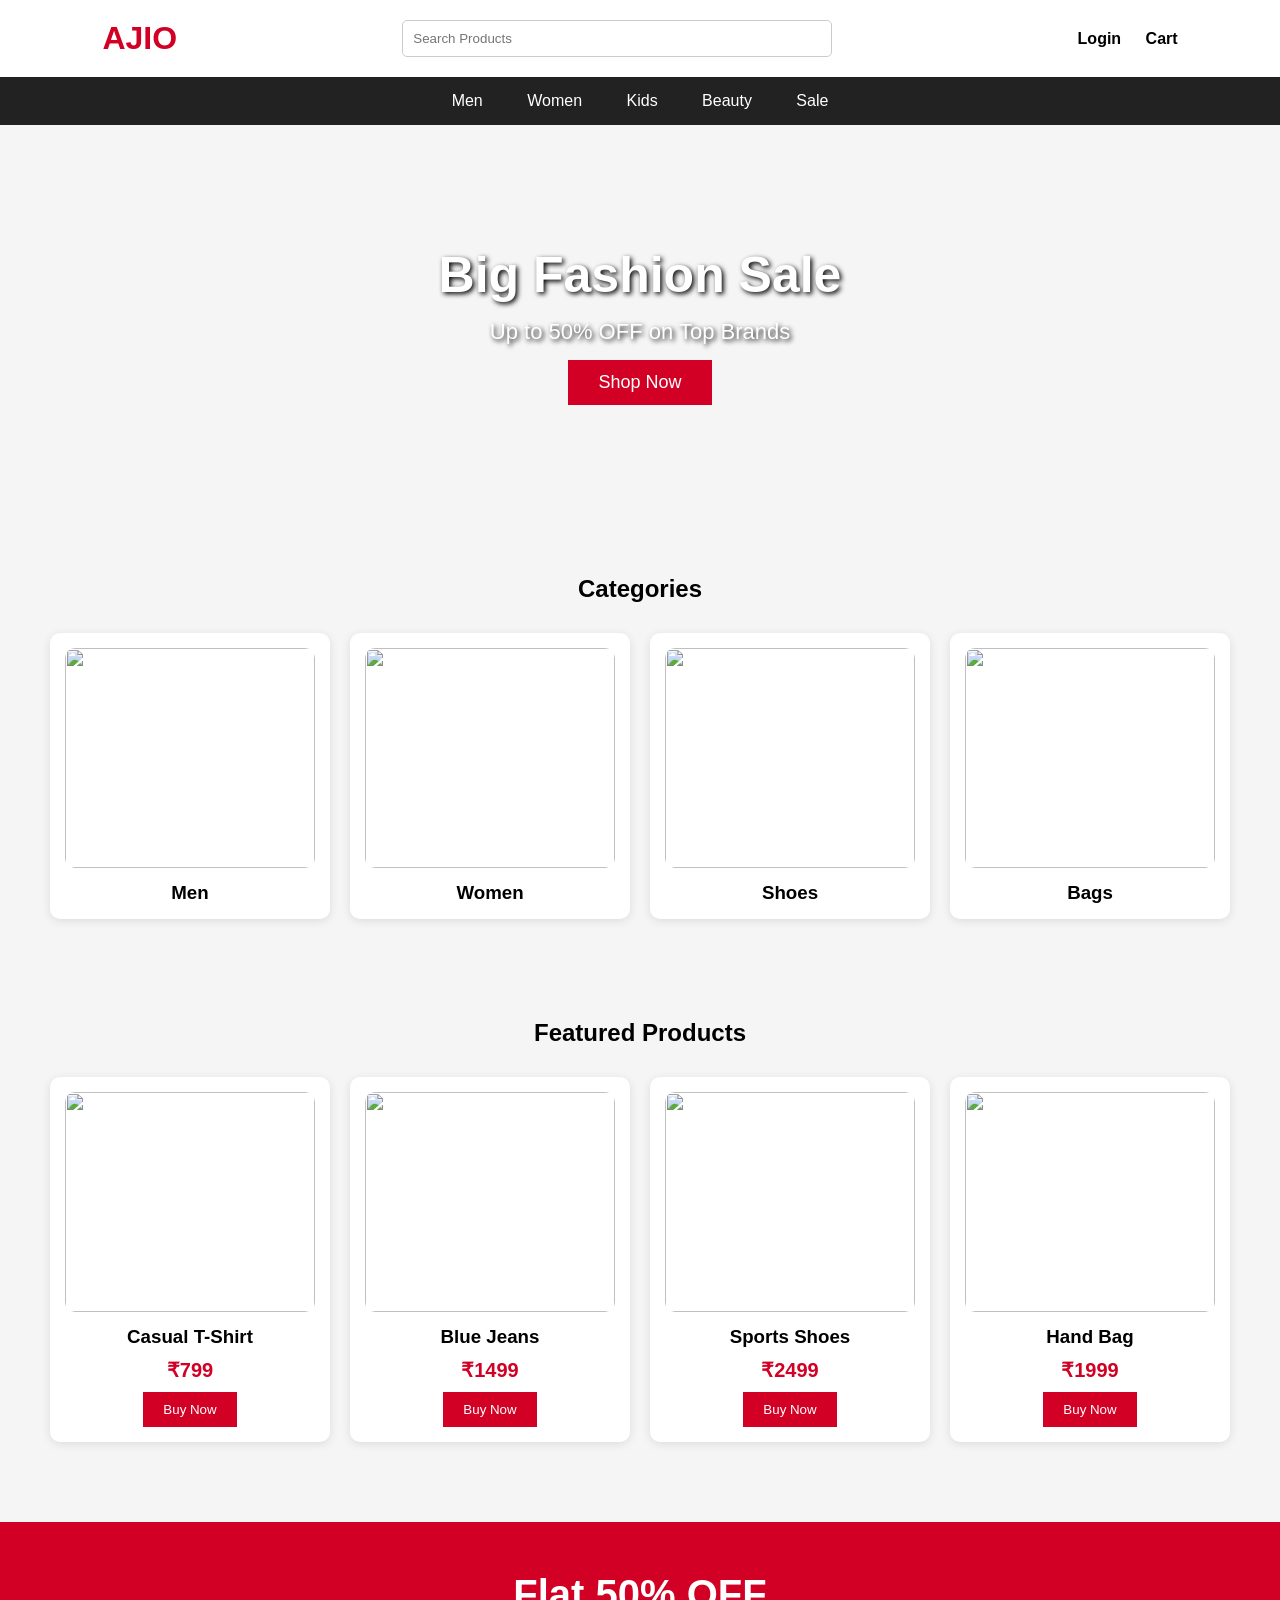
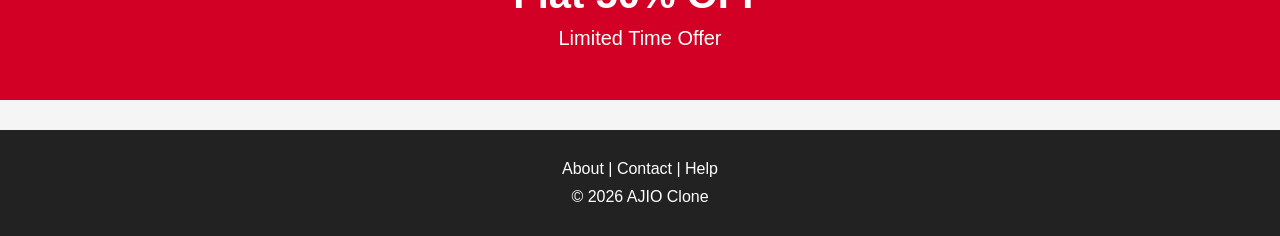
==== index.html @ fbafafcf "Rename index2.html to index.html" ====
<!DOCTYPE html>
<html lang="en">
<head>
<meta charset="UTF-8">
<meta name="viewport" content="width=device-width, initial-scale=1.0">
<title>AJIO Clone</title>
<link rel="stylesheet" href="style2.css">
</head>
<body>

<!-- Header -->
<header>
    <div class="logo">AJIO</div>

    <input type="text" placeholder="Search Products">

    <div class="menu">
        <a href="#">Login</a>
        <a href="#">Cart</a>
    </div>
</header>

<!-- Navigation -->
<nav>
    <a href="#">Men</a>
    <a href="#">Women</a>
    <a href="#">Kids</a>
    <a href="#">Beauty</a>
    <a href="#">Sale</a>
</nav>

<!-- Hero Section -->
<section class="hero">
    <h1>Big Fashion Sale</h1>
    <p>Up to 50% OFF on Top Brands</p>
    <button>Shop Now</button>
</section>

<!-- Categories -->
<section class="categories">

<h2>Categories</h2>

<div class="category-box">

<div class="card">
<img src="https://images.unsplash.com/photo-1512436991641-6745cdb1723f?w=300" alt="">
<h3>Men</h3>
</div>

<div class="card">
<img src="https://images.unsplash.com/photo-1496747611176-843222e1e57c?w=300" alt="">
<h3>Women</h3>
</div>

<div class="card">
<img src="https://images.unsplash.com/photo-1542291026-7eec264c27ff?w=300" alt="">
<h3>Shoes</h3>
</div>

<div class="card">
<img src="https://images.unsplash.com/photo-1584917865442-de89df76afd3?w=300" alt="">
<h3>Bags</h3>
</div>

</div>

</section>

<!-- Products -->

<section class="products">

<h2>Featured Products</h2>

<div class="product-box">

<div class="product">
<img src="https://images.unsplash.com/photo-1521572163474-6864f9cf17ab?w=300" alt="">
<h3>Casual T-Shirt</h3>
<p>₹799</p>
<button>Buy Now</button>
</div>

<div class="product">
<img src="https://images.unsplash.com/photo-1541099649105-f69ad21f3246?w=300" alt="">
<h3>Blue Jeans</h3>
<p>₹1499</p>
<button>Buy Now</button>
</div>

<div class="product">
<img src="https://images.unsplash.com/photo-1542291026-7eec264c27ff?w=300" alt="">
<h3>Sports Shoes</h3>
<p>₹2499</p>
<button>Buy Now</button>
</div>

<div class="product">
<img src="https://images.unsplash.com/photo-1584917865442-de89df76afd3?w=300" alt="">
<h3>Hand Bag</h3>
<p>₹1999</p>
<button>Buy Now</button>
</div>

</div>

</section>

<!-- Offer -->

<section class="offer">

<h2>Flat 50% OFF</h2>
<p>Limited Time Offer</p>

</section>

<!-- Footer -->

<footer>

<p>About | Contact | Help</p>

<p>© 2026 AJIO Clone</p>

</footer>

</body>
</html>
---- style2.css ----
*{
margin:0;
padding:0;
box-sizing:border-box;
font-family:Arial,sans-serif;
}

body{
background:#f5f5f5;
}

/* Header */

header{
background:white;
display:flex;
justify-content:space-between;
align-items:center;
padding:20px 8%;
box-shadow:0 2px 5px rgba(0,0,0,.1);
}

.logo{
font-size:32px;
font-weight:bold;
color:#d10024;
}

header input{
width:40%;
padding:10px;
border:1px solid #ccc;
border-radius:5px;
}

.menu a{
text-decoration:none;
color:black;
margin-left:20px;
font-weight:bold;
}

/* Navigation */

nav{
background:#222;
text-align:center;
padding:15px;
}

nav a{
color:white;
text-decoration:none;
margin:0 20px;
}

nav a:hover{
color:#ff4d4d;
}

/* Hero */

.hero{
height:400px;
background:url("https://images.unsplash.com/photo-1441986300917-64674bd600d8?w=1200") center/cover;
display:flex;
flex-direction:column;
justify-content:center;
align-items:center;
color:white;
text-shadow:2px 2px 5px black;
}

.hero h1{
font-size:50px;
}

.hero p{
font-size:22px;
margin:15px;
}

.hero button{
padding:12px 30px;
background:#d10024;
color:white;
border:none;
cursor:pointer;
font-size:18px;
}

/* Categories */

.categories{
padding:50px;
text-align:center;
}

.category-box{
display:grid;
grid-template-columns:repeat(4,1fr);
gap:20px;
margin-top:30px;
}

.card{
background:white;
padding:15px;
border-radius:10px;
box-shadow:0 2px 10px rgba(0,0,0,.1);
}

.card img{
width:100%;
height:220px;
object-fit:cover;
border-radius:10px;
}

.card h3{
margin-top:10px;
}

/* Products */

.products{
padding:50px;
text-align:center;
}

.product-box{
display:grid;
grid-template-columns:repeat(4,1fr);
gap:20px;
margin-top:30px;
}

.product{
background:white;
padding:15px;
border-radius:10px;
box-shadow:0 2px 10px rgba(0,0,0,.1);
}

.product img{
width:100%;
height:220px;
object-fit:cover;
border-radius:10px;
}

.product h3{
margin:10px 0;
}

.product p{
font-size:20px;
font-weight:bold;
color:#d10024;
}

.product button{
margin-top:10px;
padding:10px 20px;
background:#d10024;
color:white;
border:none;
cursor:pointer;
}

/* Offer */

.offer{
background:#d10024;
color:white;
text-align:center;
padding:50px;
margin-top:30px;
}

.offer h2{
font-size:40px;
}

.offer p{
font-size:20px;
margin-top:10px;
}

/* Footer */

footer{
background:#222;
color:white;
text-align:center;
padding:20px;
margin-top:30px;
}

footer p{
margin:10px;
}

/* Responsive */

@media(max-width:768px){

header{
flex-direction:column;
gap:15px;
}

header input{
width:100%;
}

.category-box,
.product-box{
grid-template-columns:repeat(2,1fr);
}

.hero h1{
font-size:35px;
}

}

@media(max-width:500px){

.category-box,
.product-box{
grid-template-columns:1fr;
}

nav a{
display:block;
margin:10px 0;
}

.hero{
height:300px;
}

.hero h1{
font-size:28px;
}

.hero p{
font-size:18px;
}

}
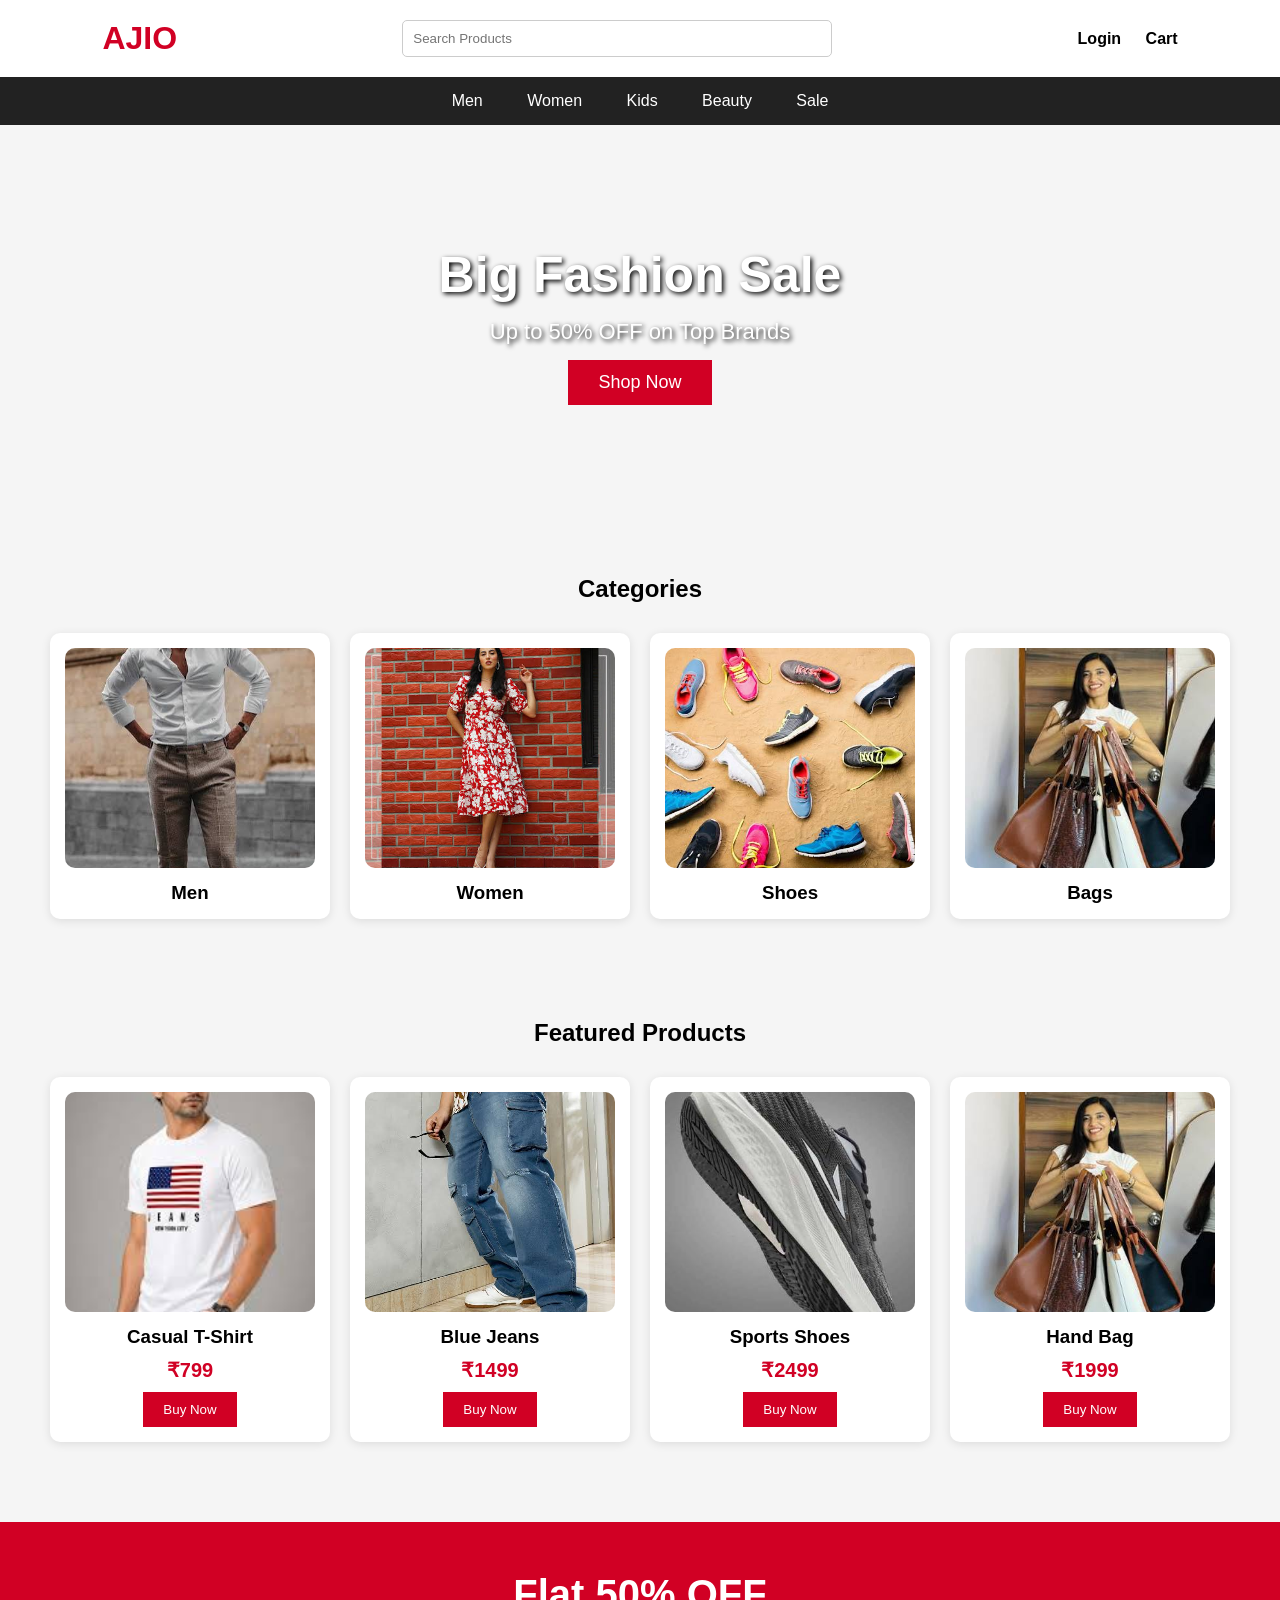
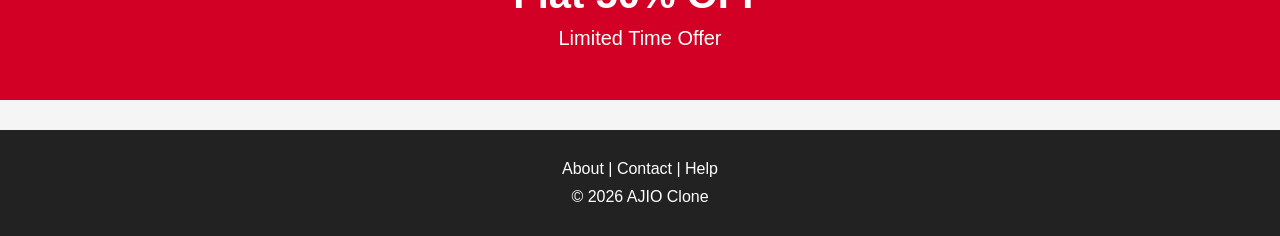
==== commit 2ea74177: "Images added" ====
--- a/index.html
+++ b/index.html
@@ -44,22 +44,22 @@
 <div class="category-box">
 
 <div class="card">
-<img src="https://images.unsplash.com/photo-1512436991641-6745cdb1723f?w=300" alt="">
+<img src="men.jpg" alt="Men">
 <h3>Men</h3>
 </div>
 
 <div class="card">
-<img src="https://images.unsplash.com/photo-1496747611176-843222e1e57c?w=300" alt="">
+<img src="women.jpg" alt="Women">
 <h3>Women</h3>
 </div>
 
 <div class="card">
-<img src="https://images.unsplash.com/photo-1542291026-7eec264c27ff?w=300" alt="">
+<img src="shoes.jpg" alt="">
 <h3>Shoes</h3>
 </div>
 
 <div class="card">
-<img src="https://images.unsplash.com/photo-1584917865442-de89df76afd3?w=300" alt="">
+<img src="bags.jpg" alt="">
 <h3>Bags</h3>
 </div>
 
@@ -76,28 +76,28 @@
 <div class="product-box">
 
 <div class="product">
-<img src="https://images.unsplash.com/photo-1521572163474-6864f9cf17ab?w=300" alt="">
+<img src="casuals.jpg" alt="T-Shirt">
 <h3>Casual T-Shirt</h3>
 <p>₹799</p>
 <button>Buy Now</button>
 </div>
 
 <div class="product">
-<img src="https://images.unsplash.com/photo-1541099649105-f69ad21f3246?w=300" alt="">
+<img src="jeans.jpg" alt="Blue Jeans">
 <h3>Blue Jeans</h3>
 <p>₹1499</p>
 <button>Buy Now</button>
 </div>
 
 <div class="product">
-<img src="https://images.unsplash.com/photo-1542291026-7eec264c27ff?w=300" alt="">
+<img src="sports.jpg" alt="Sports Shoes">
 <h3>Sports Shoes</h3>
 <p>₹2499</p>
 <button>Buy Now</button>
 </div>
 
 <div class="product">
-<img src="https://images.unsplash.com/photo-1584917865442-de89df76afd3?w=300" alt="">
+<img src="bags.jpg" alt="Handbag">
 <h3>Hand Bag</h3>
 <p>₹1999</p>
 <button>Buy Now</button>
@@ -127,4 +127,4 @@
 </footer>
 
 </body>
-</html>
+</html>
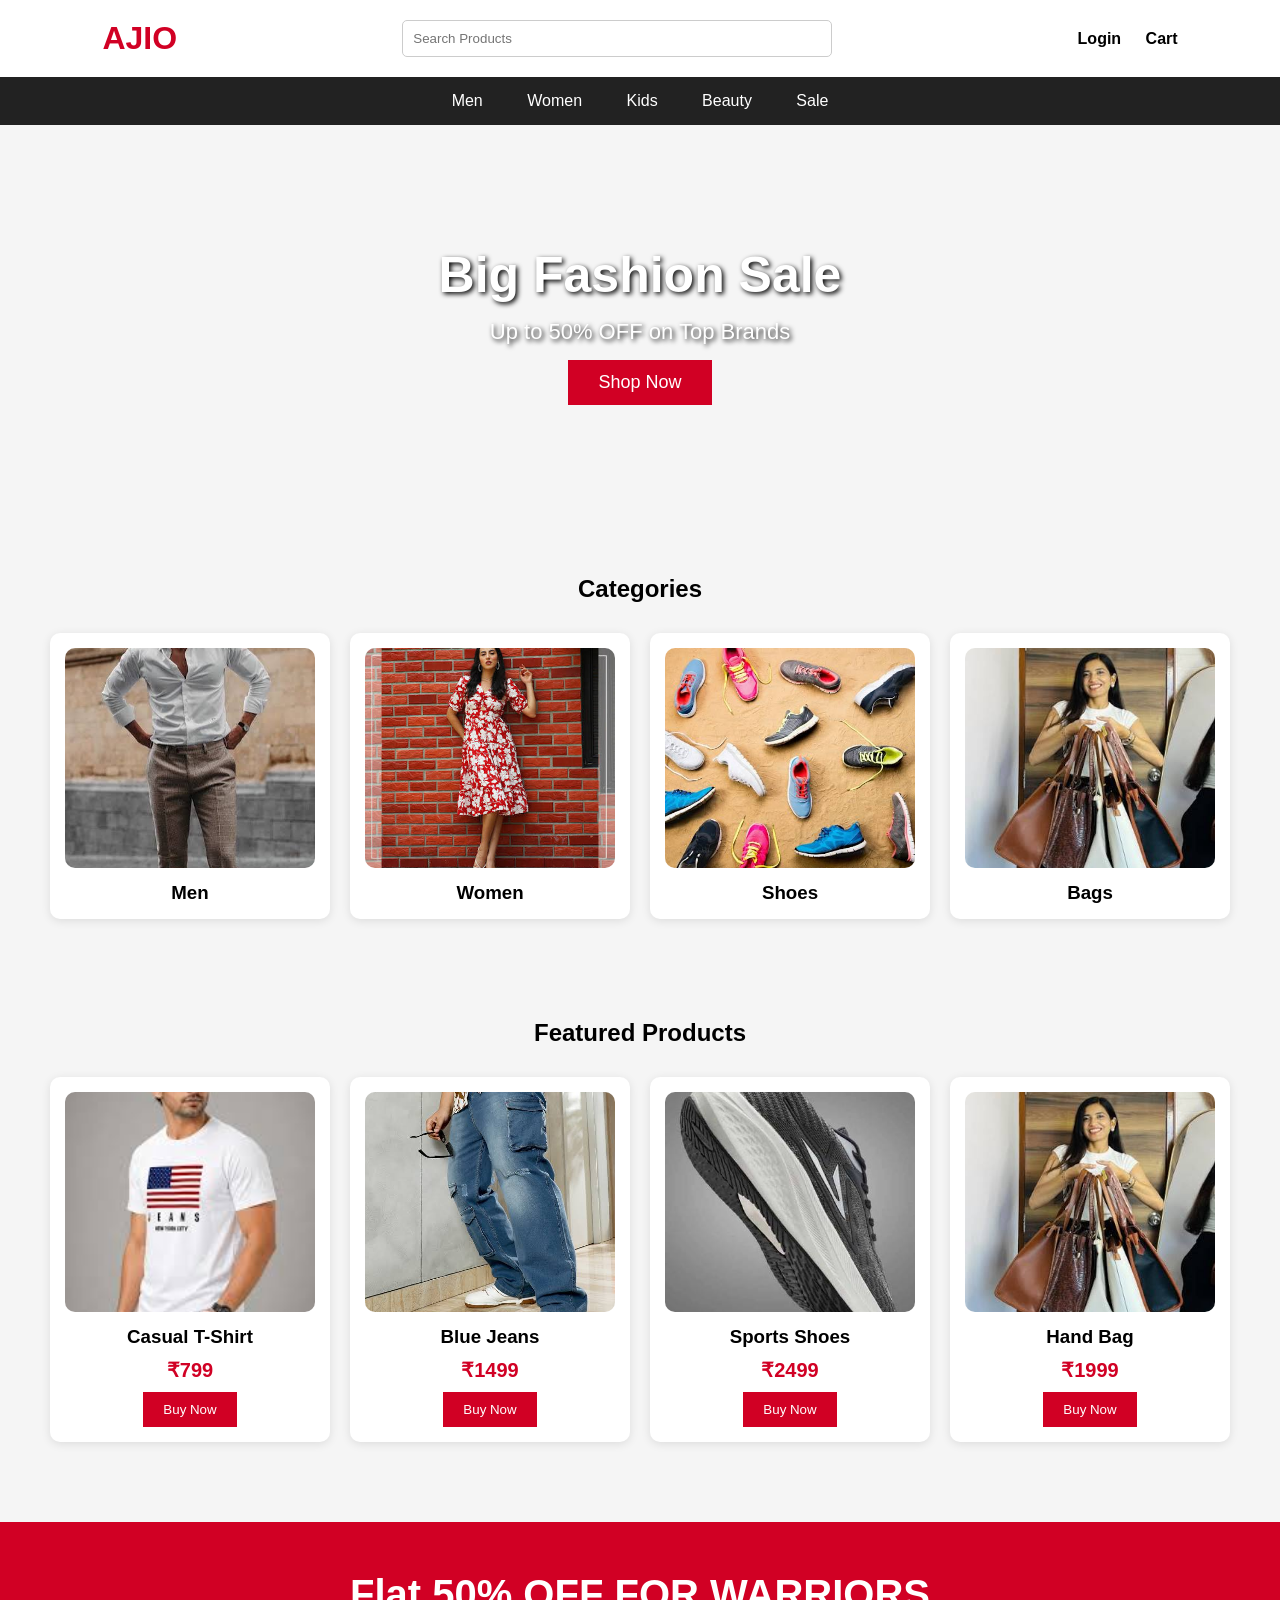
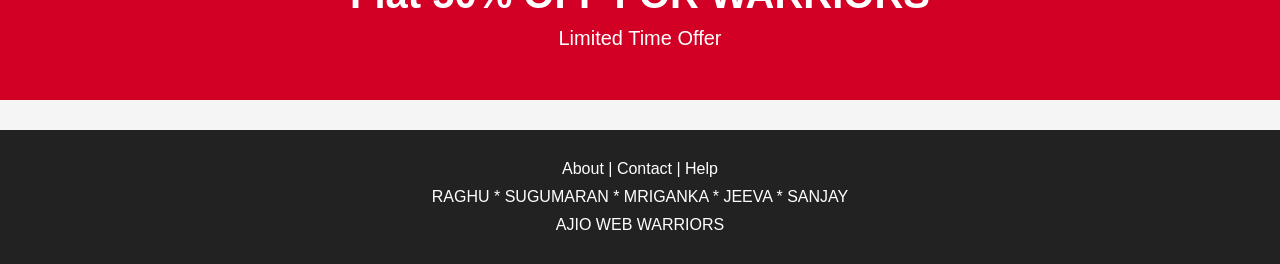
==== commit ea7dcd63: "added login pagee" ====
--- a/index.html
+++ b/index.html
@@ -15,7 +15,7 @@
     <input type="text" placeholder="Search Products">
 
     <div class="menu">
-        <a href="#">Login</a>
+        <a href="login.html" >Login</a>
         <a href="#">Cart</a>
     </div>
 </header>
@@ -111,7 +111,7 @@
 
 <section class="offer">
 
-<h2>Flat 50% OFF</h2>
+<h2>Flat 50% OFF FOR WARRIORS</h2>
 <p>Limited Time Offer</p>
 
 </section>
@@ -121,10 +121,10 @@
 <footer>
 
 <p>About | Contact | Help</p>
-
-<p>© 2026 AJIO Clone</p>
+<p>RAGHU * SUGUMARAN * MRIGANKA * JEEVA * SANJAY</p>
+<p>AJIO WEB WARRIORS</p>
 
 </footer>
 
 </body>
-</html>+</html>
--- a/style2.css
+++ b/style2.css
@@ -7,6 +7,106 @@
 
 body{
 background:#f5f5f5;
+}
+
+.login-page{
+background:linear-gradient(135deg, #f8f8f8, #ffe6ea);
+min-height:100vh;
+display:flex;
+align-items:center;
+justify-content:center;
+padding:20px;
+}
+
+.login-container{
+width:100%;
+max-width:420px;
+}
+
+.login-card{
+background:white;
+padding:35px;
+border-radius:18px;
+box-shadow:0 12px 35px rgba(0,0,0,0.12);
+border:1px solid #f0e9eb;
+}
+
+.brand-badge{
+width:fit-content;
+padding:8px 14px;
+margin-bottom:16px;
+border-radius:999px;
+background:#ffe6ea;
+color:#d10024;
+font-weight:bold;
+letter-spacing:1px;
+}
+
+.login-card h2{
+margin-bottom:8px;
+color:#222;
+font-size:28px;
+}
+
+.login-card p{
+color:#666;
+margin-bottom:20px;
+line-height:1.5;
+}
+
+.login-form{
+display:flex;
+flex-direction:column;
+gap:12px;
+}
+
+.login-form label{
+font-weight:bold;
+color:#333;
+}
+
+.login-form input{
+padding:12px;
+border:1px solid #ddd;
+border-radius:8px;
+font-size:15px;
+outline:none;
+transition:border-color 0.2s ease;
+}
+
+.login-form input:focus{
+border-color:#d10024;
+box-shadow:0 0 0 3px rgba(209,0,36,0.12);
+}
+
+.login-form button{
+margin-top:8px;
+padding:12px;
+background:linear-gradient(135deg, #d10024, #ff4d4d);
+color:white;
+border:none;
+border-radius:8px;
+font-size:16px;
+font-weight:bold;
+cursor:pointer;
+transition:transform 0.2s ease;
+}
+
+.login-form button:hover{
+transform:translateY(-1px);
+}
+
+.login-links{
+margin-top:18px;
+text-align:center;
+font-size:14px;
+color:#777;
+}
+
+.login-links a{
+color:#d10024;
+text-decoration:none;
+font-weight:bold;
 }
 
 /* Header */
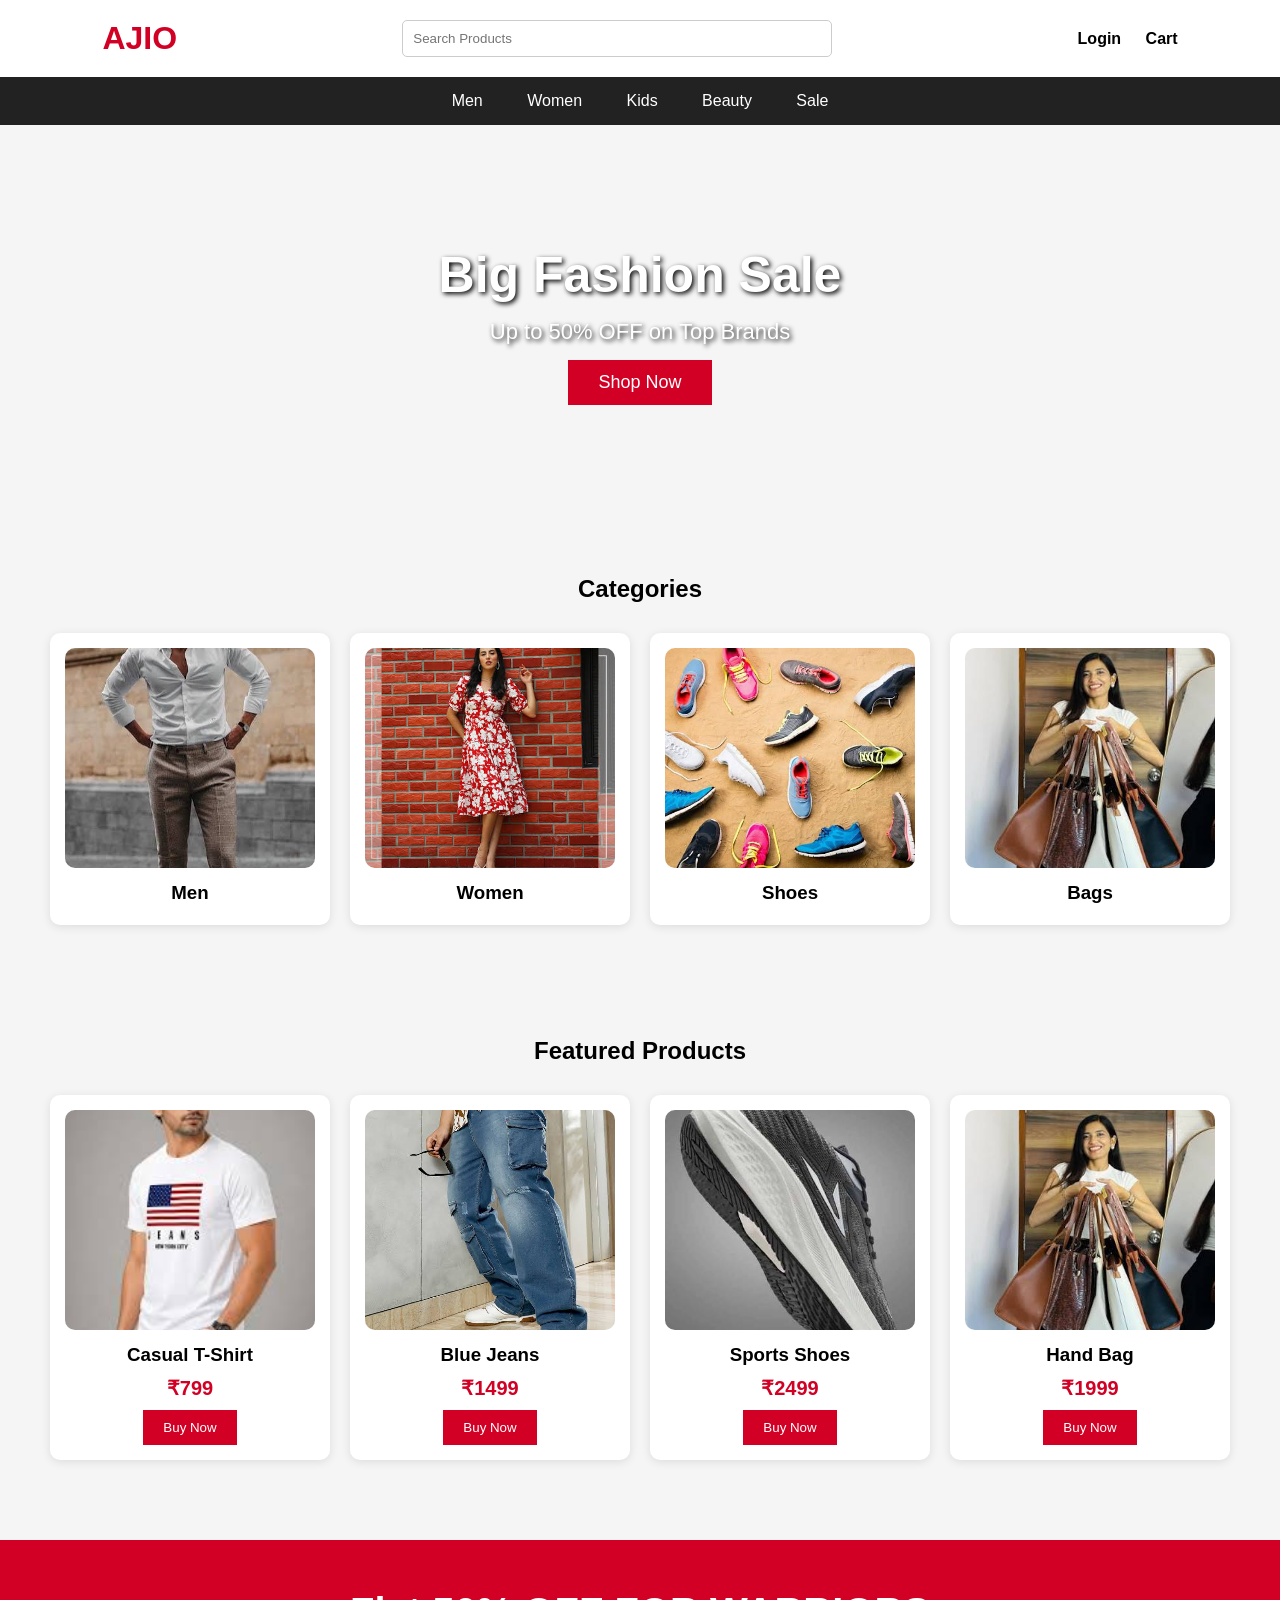
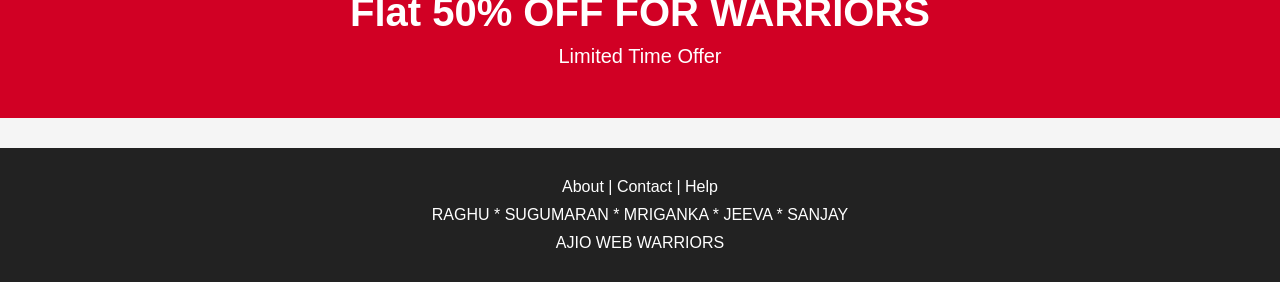
==== commit a4f5c1d6: "added cart by mriganka" ====
--- a/index.html
+++ b/index.html
@@ -15,8 +15,8 @@
     <input type="text" placeholder="Search Products">
 
     <div class="menu">
-        <a href="login.html" >Login</a>
-        <a href="#">Cart</a>
+        <a href="login.html">Login</a>
+        <a href="cart.html" onclick="sessionStorage.setItem('allowCartPage', 'true')">Cart</a>
     </div>
 </header>
 
--- a/style2.css
+++ b/style2.css
@@ -24,11 +24,9 @@
 }
 
 .login-card{
-background:white;
+background:rgba(224, 193, 153, 0.842);
 padding:35px;
 border-radius:18px;
-box-shadow:0 12px 35px rgba(0,0,0,0.12);
-border:1px solid #f0e9eb;
 }
 
 .brand-badge{
@@ -49,7 +47,7 @@
 }
 
 .login-card p{
-color:#666;
+color:#741010;
 margin-bottom:20px;
 line-height:1.5;
 }
@@ -104,8 +102,26 @@
 }
 
 .login-links a{
-color:#d10024;
+color:#a75204;
 text-decoration:none;
+font-weight:bold;
+}
+
+.card{
+background:rgb(181, 202, 87);
+padding:15px;
+border-radius:10px;
+box-shadow:0 2px 10px rgba(117, 5, 117, 0.329);
+margin-bottom:12px;
+}
+
+.card h3{
+margin-bottom:6px;
+}
+
+.card p{
+margin:0;
+color:#3474d3;
 font-weight:bold;
 }
 
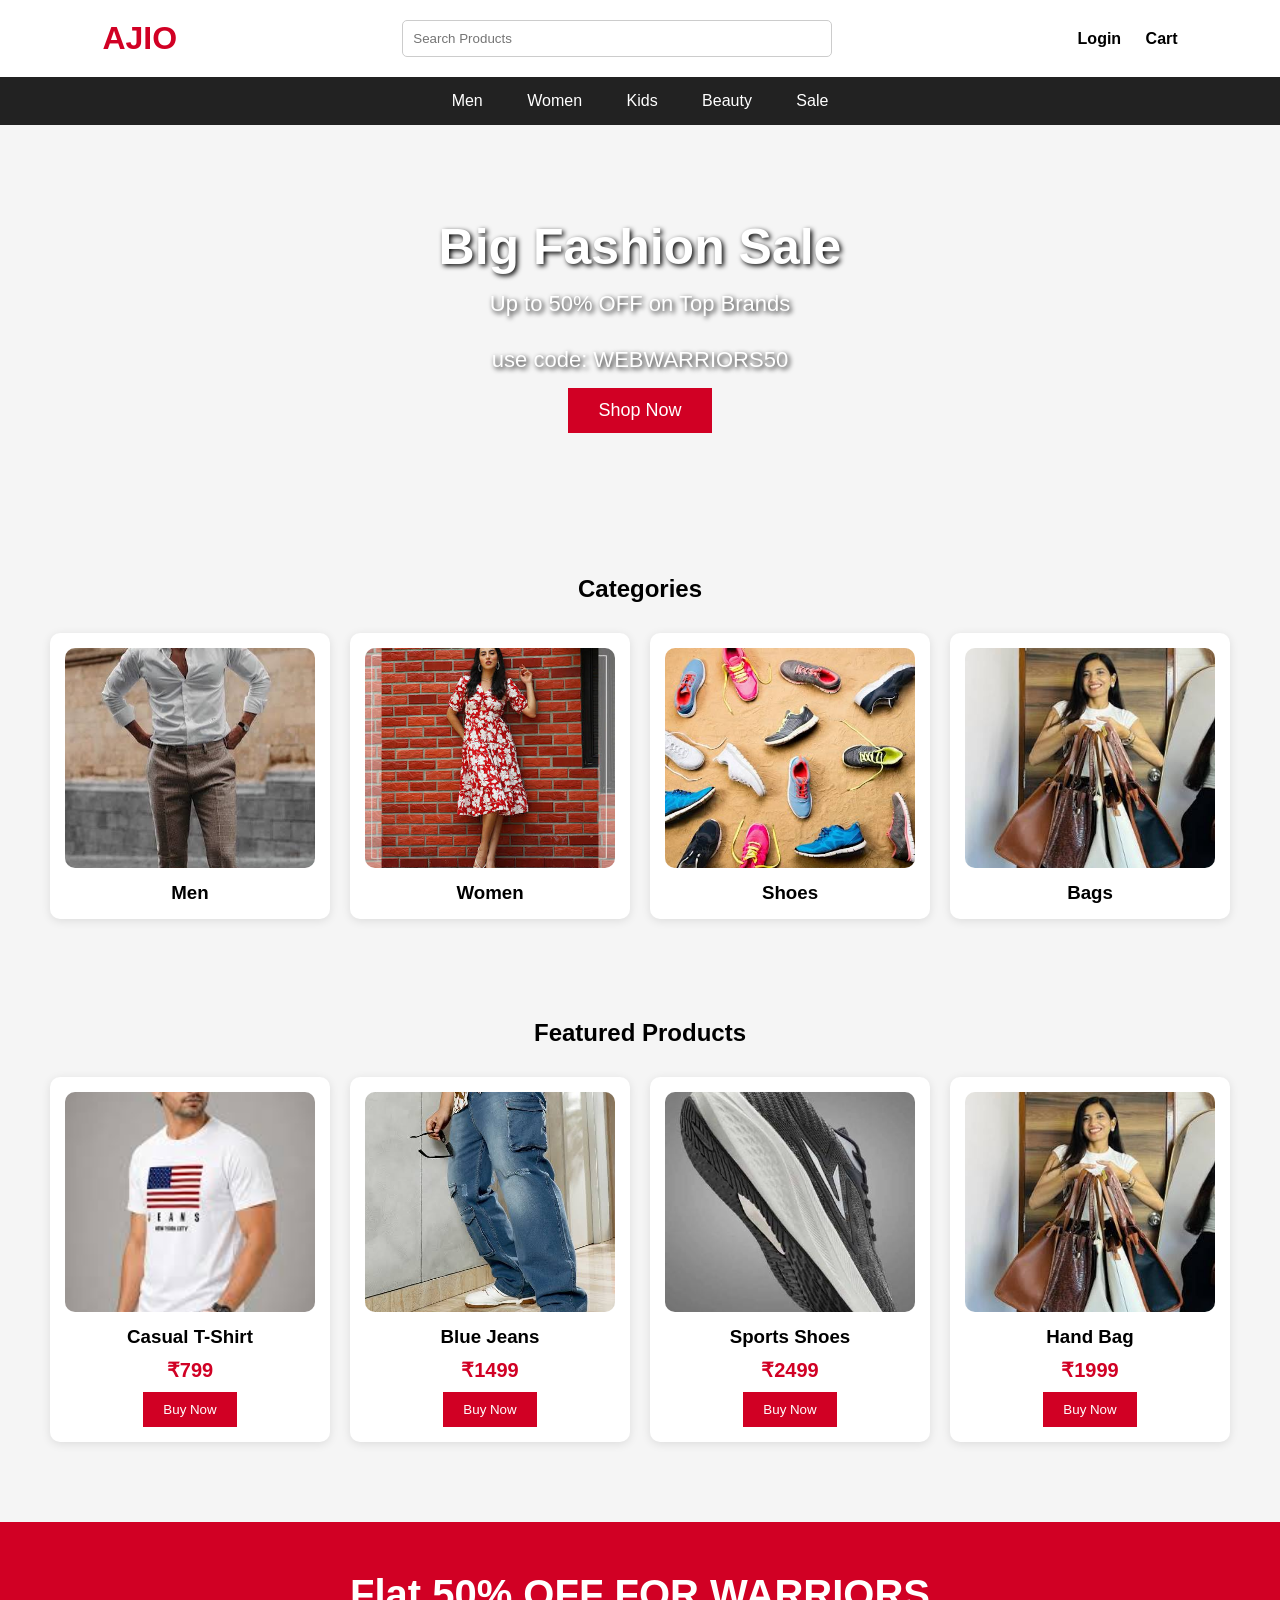
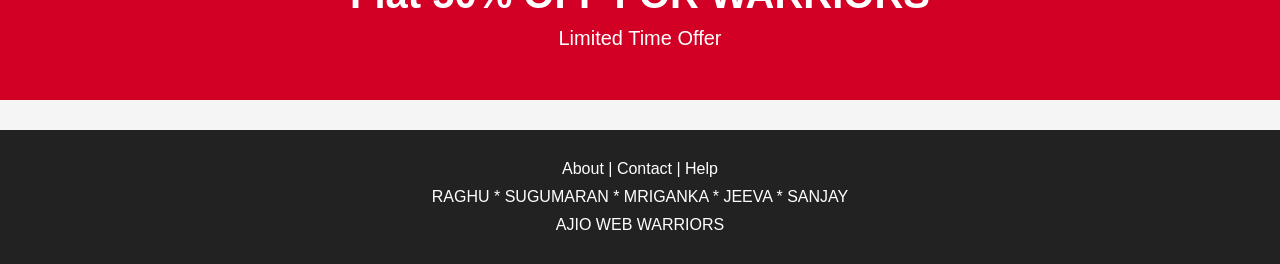
==== commit 8c1663f4: "added login page" ====
--- a/index.html
+++ b/index.html
@@ -15,8 +15,8 @@
     <input type="text" placeholder="Search Products">
 
     <div class="menu">
-        <a href="login.html">Login</a>
-        <a href="cart.html" onclick="sessionStorage.setItem('allowCartPage', 'true')">Cart</a>
+        <a href="login.html" >Login</a>
+        <a href="#">Cart</a>
     </div>
 </header>
 
@@ -33,6 +33,7 @@
 <section class="hero">
     <h1>Big Fashion Sale</h1>
     <p>Up to 50% OFF on Top Brands</p>
+    <p>use code: WEBWARRIORS50</p>
     <button>Shop Now</button>
 </section>
 
--- a/style2.css
+++ b/style2.css
@@ -24,9 +24,10 @@
 }
 
 .login-card{
-background:rgba(224, 193, 153, 0.842);
+background:rgb(231, 216, 216);
 padding:35px;
 border-radius:18px;
+border:1px solid #f0e9eb;
 }
 
 .brand-badge{
@@ -34,8 +35,7 @@
 padding:8px 14px;
 margin-bottom:16px;
 border-radius:999px;
-background:#ffe6ea;
-color:#d10024;
+color:#dd9a08;
 font-weight:bold;
 letter-spacing:1px;
 }
@@ -47,7 +47,7 @@
 }
 
 .login-card p{
-color:#741010;
+color:#666;
 margin-bottom:20px;
 line-height:1.5;
 }
@@ -102,26 +102,8 @@
 }
 
 .login-links a{
-color:#a75204;
+color:#d10024;
 text-decoration:none;
-font-weight:bold;
-}
-
-.card{
-background:rgb(181, 202, 87);
-padding:15px;
-border-radius:10px;
-box-shadow:0 2px 10px rgba(117, 5, 117, 0.329);
-margin-bottom:12px;
-}
-
-.card h3{
-margin-bottom:6px;
-}
-
-.card p{
-margin:0;
-color:#3474d3;
 font-weight:bold;
 }
 
